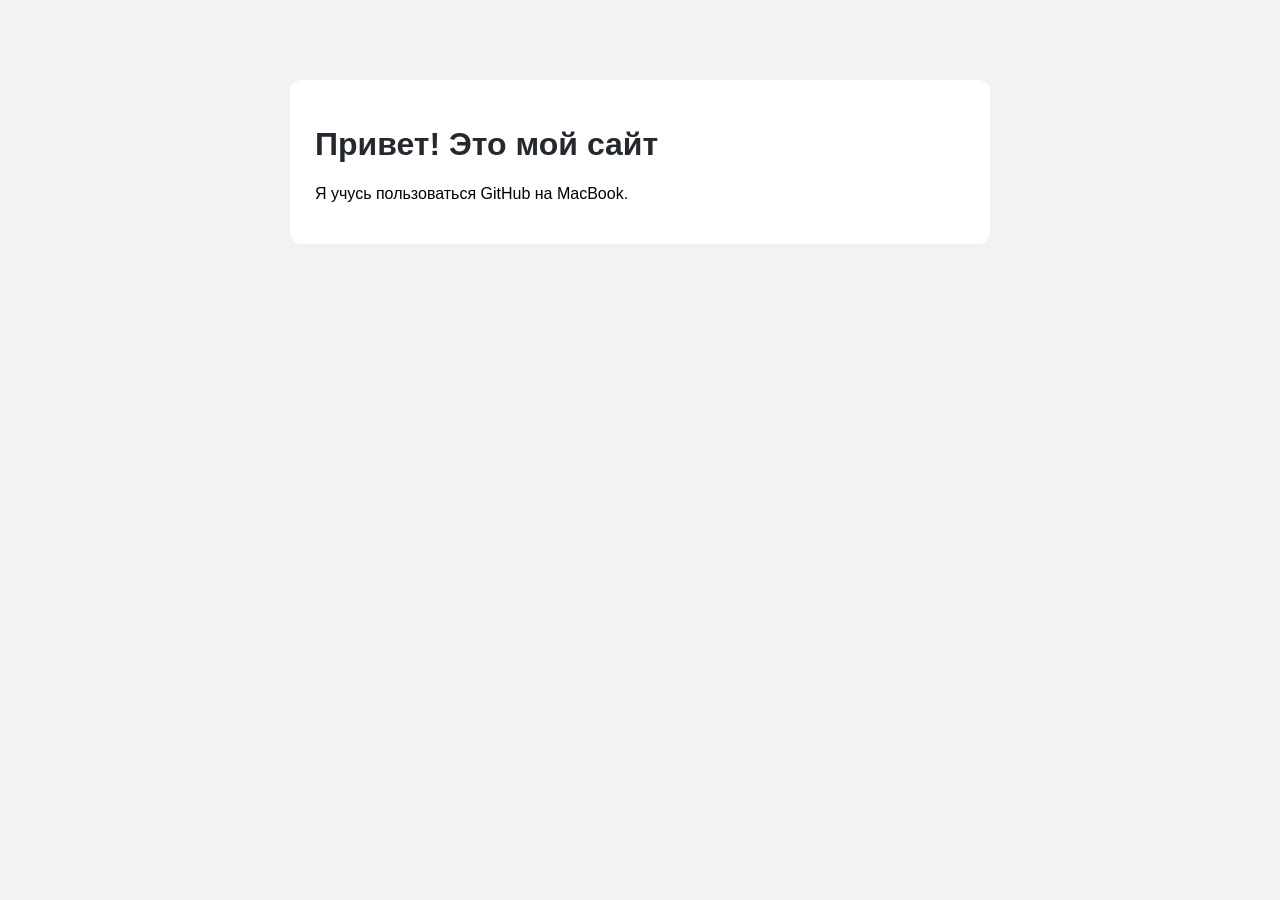
==== index.html @ 4f367f6e "Добавил первую веб-страницу" ====
<!DOCTYPE html>
<html lang="ru">
<head>
  <meta charset="UTF-8">
  <title>Мой первый сайт</title>
  <style>
    body {
      font-family: Arial, sans-serif;
      max-width: 700px;
      margin: 60px auto;
      padding: 20px;
      background: #f2f2f2;
    }

    h1 {
      color: #24292f;
    }

    .card {
      padding: 25px;
      background: white;
      border-radius: 12px;
    }
  </style>
</head>
<body>
  <div class="card">
    <h1>Привет! Это мой сайт</h1>
    <p>Я учусь пользоваться GitHub на MacBook.</p>
  </div>
</body>
</html>
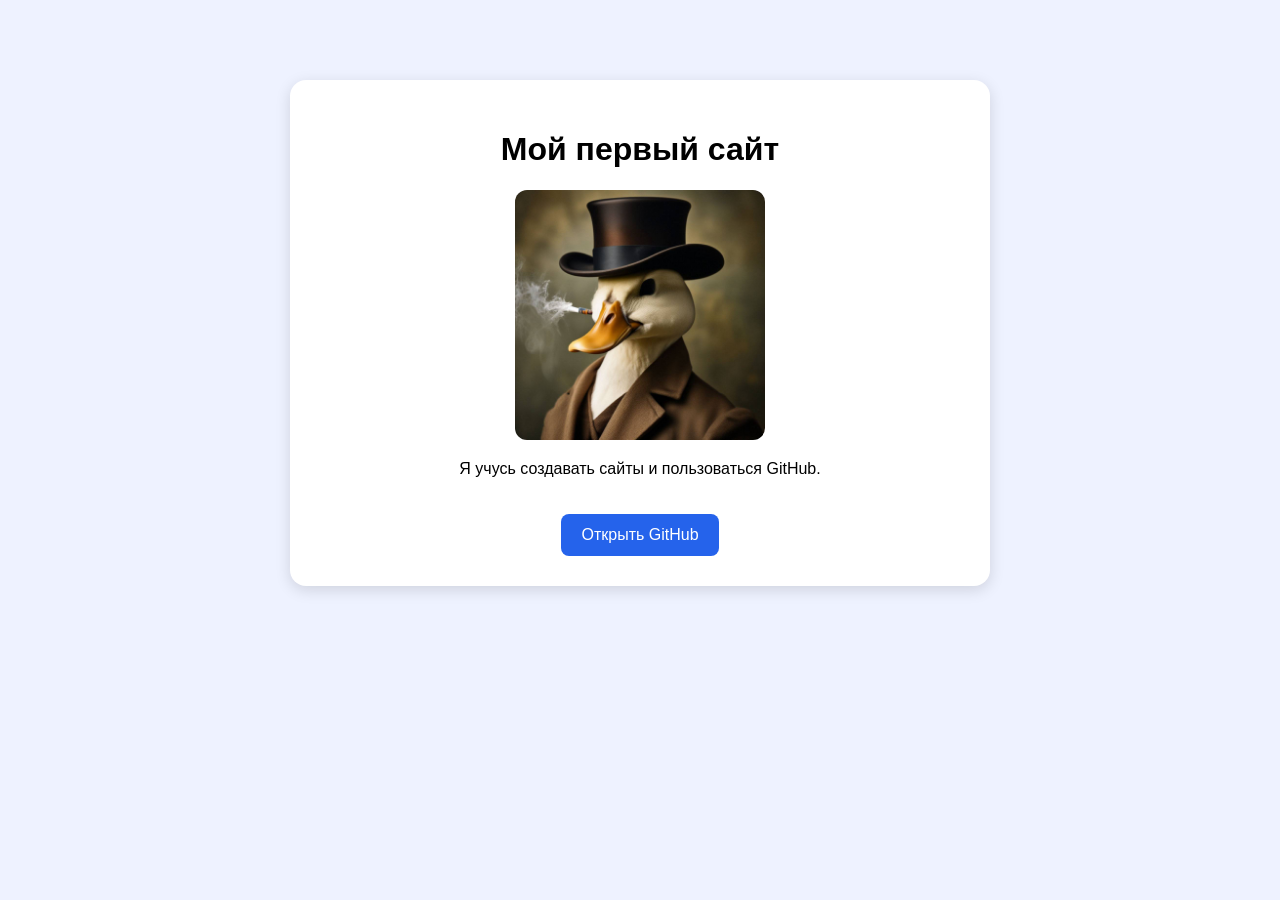
==== commit 9f5ac449: "Добавил кнопку, картинку и стили" ====
--- a/index.html
+++ b/index.html
@@ -3,30 +3,19 @@
 <head>
   <meta charset="UTF-8">
   <title>Мой первый сайт</title>
-  <style>
-    body {
-      font-family: Arial, sans-serif;
-      max-width: 700px;
-      margin: 60px auto;
-      padding: 20px;
-      background: #f2f2f2;
-    }
-
-    h1 {
-      color: #24292f;
-    }
-
-    .card {
-      padding: 25px;
-      background: white;
-      border-radius: 12px;
-    }
-  </style>
+  <link rel="stylesheet" href="styles.css">
 </head>
 <body>
   <div class="card">
-    <h1>Привет! Это мой сайт</h1>
-    <p>Я учусь пользоваться GitHub на MacBook.</p>
+    <h1>Мой первый сайт</h1>
+
+    <img src="picture.jpg" alt="Моя картинка">
+
+    <p>Я учусь создавать сайты и пользоваться GitHub.</p>
+
+    <a class="button" href="https://github.com" target="_blank">
+      Открыть GitHub
+    </a>
   </div>
 </body>
 </html>
--- a/styles.css
+++ b/styles.css
@@ -0,0 +1,34 @@
+body {
+  font-family: Arial, sans-serif;
+  max-width: 700px;
+  margin: 60px auto;
+  padding: 20px;
+  background: #eef2ff;
+}
+
+.card {
+  padding: 30px;
+  background: white;
+  border-radius: 16px;
+  text-align: center;
+  box-shadow: 0 4px 15px #0002;
+}
+
+img {
+  width: 250px;
+  border-radius: 12px;
+}
+
+.button {
+  display: inline-block;
+  margin-top: 20px;
+  padding: 12px 20px;
+  color: white;
+  background: #2563eb;
+  border-radius: 8px;
+  text-decoration: none;
+}
+
+.button:hover {
+  background: #1d4ed8;
+}
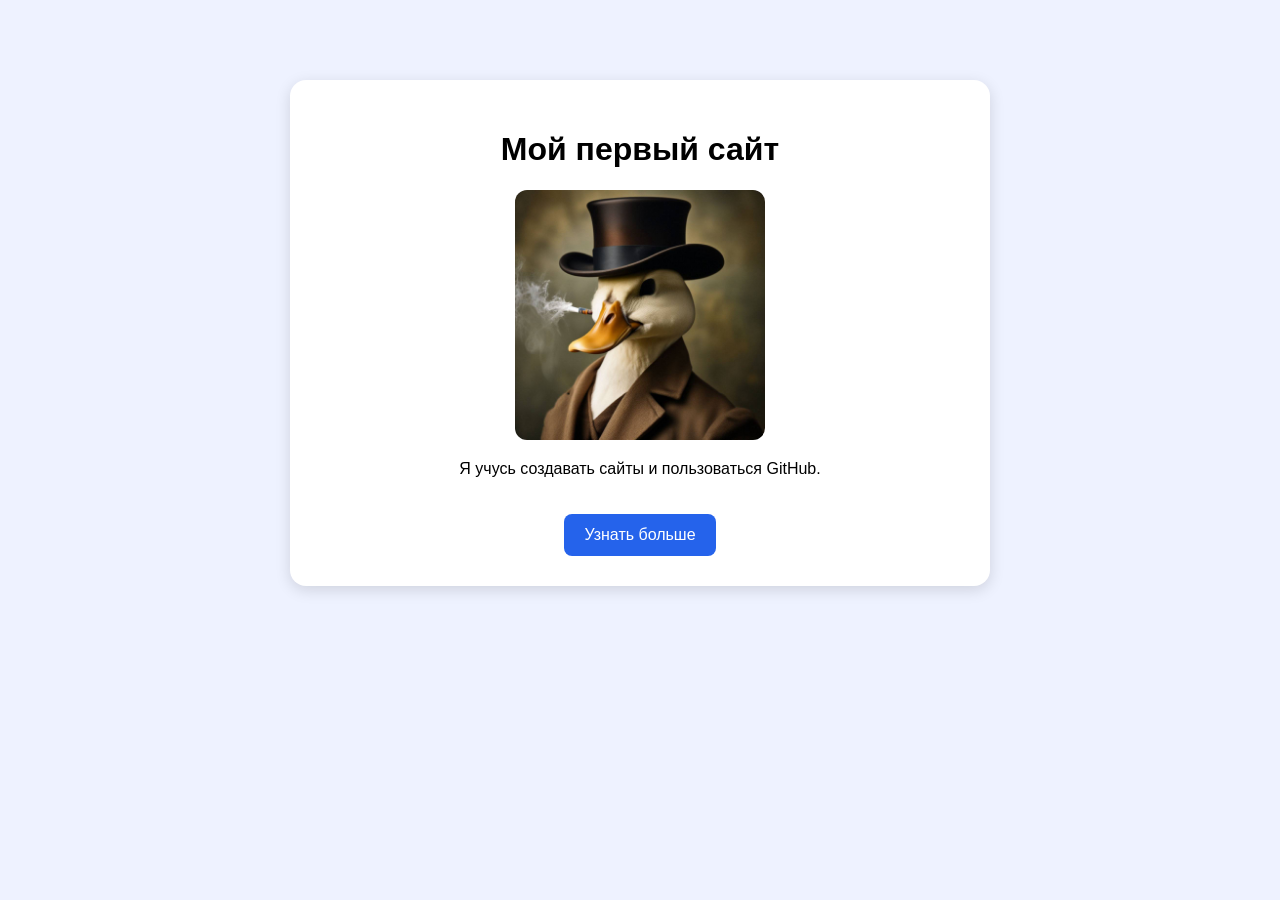
==== commit 923e3d89: "Добавил страницу о проекте" ====
--- a/index.html
+++ b/index.html
@@ -13,8 +13,8 @@
 
     <p>Я учусь создавать сайты и пользоваться GitHub.</p>
 
-    <a class="button" href="https://github.com" target="_blank">
-      Открыть GitHub
+    <a class="button" href="about.html">
+      Узнать больше
     </a>
   </div>
 </body>
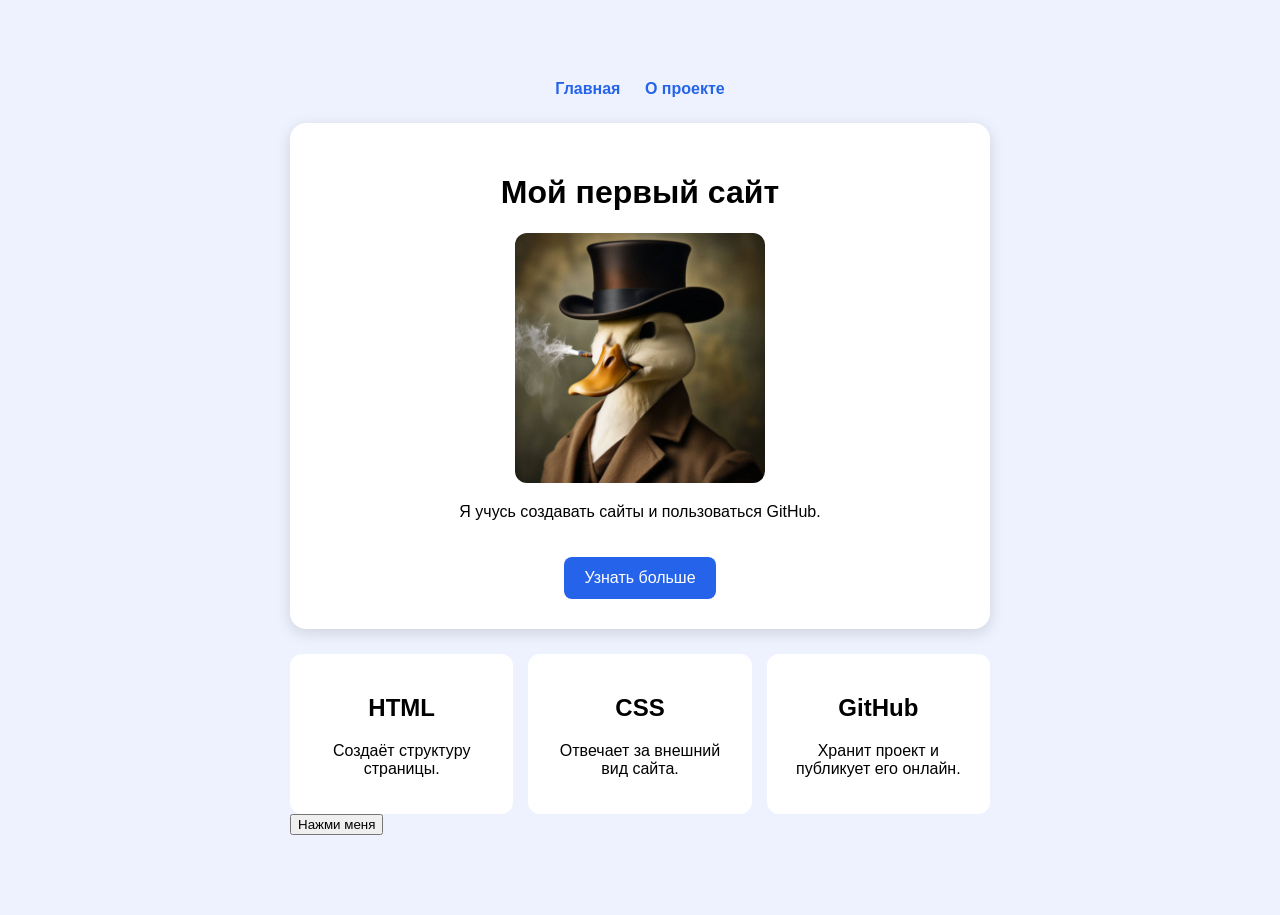
==== commit 06b96da5: "Добавил меню, карточки и интерактивную кнопку" ====
--- a/index.html
+++ b/index.html
@@ -6,6 +6,10 @@
   <link rel="stylesheet" href="styles.css">
 </head>
 <body>
+	<nav class="menu">
+  <a href="index.html">Главная</a>
+  <a href="about.html">О проекте</a>
+</nav>
   <div class="card">
     <h1>Мой первый сайт</h1>
 
@@ -17,5 +21,23 @@
       Узнать больше
     </a>
   </div>
+  <section class="cards">
+  <div class="feature">
+    <h2>HTML</h2>
+    <p>Создаёт структуру страницы.</p>
+  </div>
+
+  <div class="feature">
+    <h2>CSS</h2>
+    <p>Отвечает за внешний вид сайта.</p>
+  </div>
+
+  <div class="feature">
+    <h2>GitHub</h2>
+    <p>Хранит проект и публикует его онлайн.</p>
+  </div>
+</section>
+<script src="script.js"></script>
+<button onclick="showMessage()">Нажми меня</button>
 </body>
 </html>
--- a/styles.css
+++ b/styles.css
@@ -31,4 +31,35 @@
 
 .button:hover {
   background: #1d4ed8;
+}
+.menu {
+  margin-bottom: 25px;
+  text-align: center;
+}
+
+.menu a {
+  margin: 0 10px;
+  color: #2563eb;
+  text-decoration: none;
+  font-weight: bold;
+}
+
+.cards {
+  display: flex;
+  gap: 15px;
+  margin-top: 25px;
+}
+
+.feature {
+  flex: 1;
+  padding: 20px;
+  background: white;
+  border-radius: 12px;
+  text-align: center;
+}
+
+@media (max-width: 600px) {
+  .cards {
+    flex-direction: column;
+  }
 }
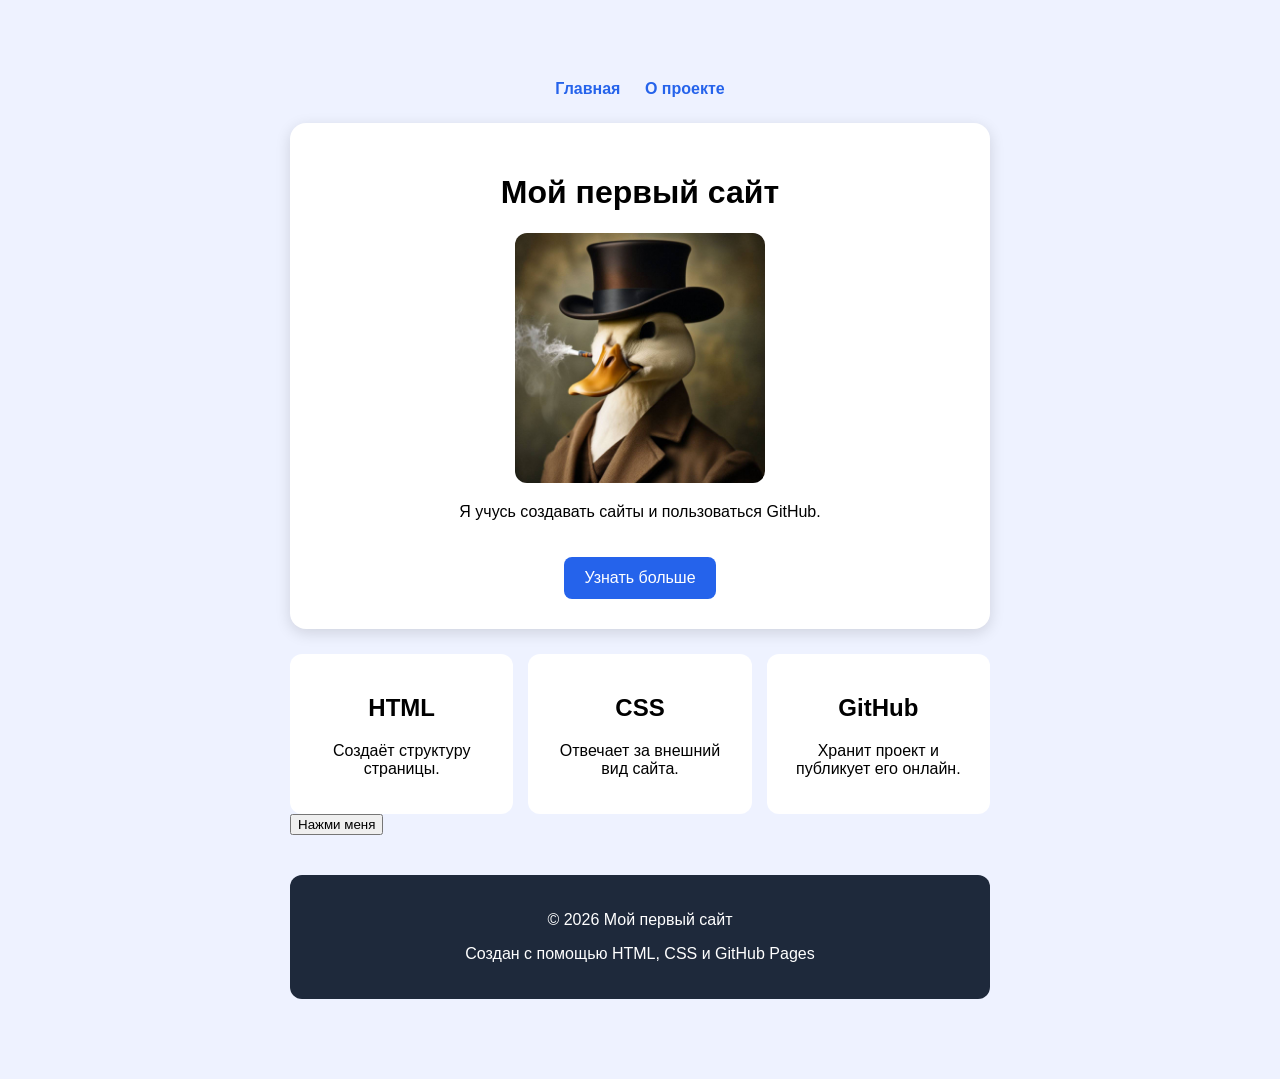
==== commit 98b0de33: "Добавил подвал сайта" ====
--- a/index.html
+++ b/index.html
@@ -39,5 +39,9 @@
 </section>
 <script src="script.js"></script>
 <button onclick="showMessage()">Нажми меня</button>
+<footer class="footer">
+  <p>© 2026 Мой первый сайт</p>
+  <p>Создан с помощью HTML, CSS и GitHub Pages</p>
+</footer>
 </body>
 </html>
--- a/styles.css
+++ b/styles.css
@@ -62,4 +62,12 @@
   .cards {
     flex-direction: column;
   }
+}
+.footer {
+  margin-top: 40px;
+  padding: 20px;
+  background: #1e293b;
+  color: white;
+  text-align: center;
+  border-radius: 12px;
 }
